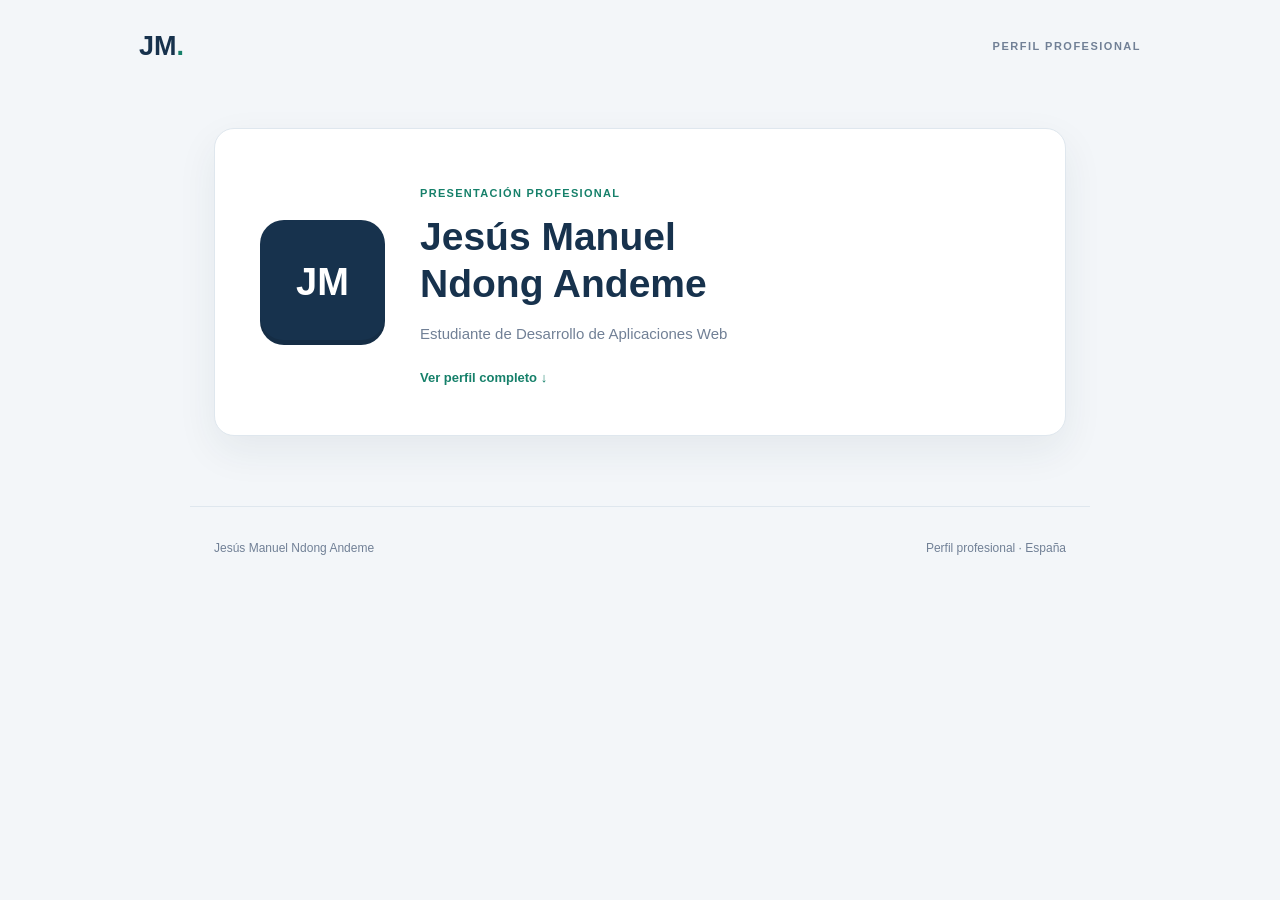
==== index.html @ eda54fb5 "Add files via upload Tarjeta de presentación" ====
<!DOCTYPE html>
<html lang="es">
<head>
    <!-- Configuración de caracteres y adaptabilidad para pantallas móviles -->
    <meta charset="UTF-8">
    <meta name="viewport" content="width=device-width, initial-scale=1.0">
    
    <!-- Metadatos de SEO y título que se muestra en la pestaña del navegador -->
    <meta name="description" content="Perfil profesional de Jesús Manuel Ndong Andeme">
    <title>Jesús Manuel Ndong Andeme | Perfil profesional</title>
    
    <!-- Enlace a la hoja de estilos externa -->
    <link rel="stylesheet" href="estilos.css">
</head>

<body>

    <!-- Encabezado principal del sitio web con la marca e identificador -->
    <header class="cabecera">
        <a href="#" class="logo">JM<span>.</span></a>
        <span class="etiqueta">PERFIL PROFESIONAL</span>
    </header>

    <!-- Contenido principal de la página -->
    <main class="contenedor">

        <!-- Tarjeta desplegable nativa en HTML5 usando details -->
        <details class="tarjeta">

            <!-- Cabecera visible del desplegable (vista previa de la tarjeta) -->
            <summary class="presentacion">
                <!-- Monograma con las iniciales del nombre -->
                <div class="monograma">JM</div>

                <!-- Datos de identificación personal y título profesional -->
                <div class="identidad">
                    <p class="sobrelinea">PRESENTACIÓN PROFESIONAL</p>
                    <h1>Jesús Manuel<br>Ndong Andeme</h1>
                    <p class="puesto">
                        Estudiante de Desarrollo de Aplicaciones Web
                    </p>

                    <!-- Indicador visual que cambia el texto según si está abierto o cerrado mediante CSS -->
                    <span class="indicador">
                        <span class="texto-abrir">Ver perfil completo ↓</span>
                        <span class="texto-cerrar">Cerrar perfil ↑</span>
                    </span>
                </div>
            </summary>

            <!-- Contenido extendido que se muestra al abrir el desplegable -->
            <div class="contenido">

                <!-- Sección 01: Extracto personal y resumen sobre mí -->
                <section class="seccion">
                    <p class="numero">01 / PERFIL</p>
                    <h2>Sobre mí</h2>
                    <p>
                        Apasionado por la programación y la creación
                        de páginas web limpias, funcionales y accesibles.
                        Mi objetivo es seguir desarrollando mis
                        competencias técnicas y participar en proyectos
                        tecnológicos.
                    </p>
                </section>

                <!-- Sección 02: Listado de tecnologías y lenguajes dominados -->
                <section class="seccion">
                    <p class="numero">02 / COMPETENCIAS</p>
                    <h2>Habilidades técnicas</h2>

                    <div class="habilidades">
                        <span>HTML</span>
                        <span>CSS</span>
                        <span>Java</span>
                        <span>PHP</span>
                        <span>SQL</span>
                    </div>
                </section>

                <!-- Sección 03: Historial y trayectoria de estudios -->
                <section class="seccion">
                    <p class="numero">03 / FORMACIÓN</p>
                    <h2>Formación académica</h2>

                    <div class="formacion">
                        <span class="punto"></span>
                        <div>
                            <h3>Desarrollo de Aplicaciones Web</h3>
                            <p>
                                Formación en programación, desarrollo
                                web y gestión de bases de datos.
                            </p>
                            <!-- Recordatorio o nota pendiente de completar -->
                            <p class="nota">
                                Añade el centro educativo y las fechas.
                            </p>
                        </div>
                    </div>
                </section>

                <!-- Sección 04: Metas profesionales e intereses del sector -->
                <section class="seccion">
                    <p class="numero">04 / OBJETIVO</p>
                    <h2>Objetivo profesional</h2>
                    <p>
                        Ampliar mis conocimientos, adquirir experiencia
                        práctica y crecer profesionalmente en el sector
                        del desarrollo de aplicaciones web.
                    </p>
                </section>

                <!-- Sección de contacto y enlace a la red profesional LinkedIn -->
                <section class="linkedin">
                    <div class="linkedin-logo">in</div>

                    <div class="linkedin-info">
                        <p class="numero">CONECTA CONMIGO</p>
                        <h2>Mi perfil de LinkedIn</h2>
                        <p>
                            Consulta mi perfil profesional y conoce
                            más sobre mi trayectoria.
                        </p>
                    </div>

                    <!-- Enlace seguro que abre el perfil externo en una nueva pestaña -->
                    <a
                        class="boton"
                        href="https://www.linkedin.com/mynetwork/grow/"
                        target="_blank"
                        rel="noopener noreferrer">
                        Visitar LinkedIn ↗
                    </a>
                </section>

            </div>
        </details>

    </main>

    <!-- Pie de página con créditos e información -->
    <footer class="pie">
        <p>Jesús Manuel Ndong Andeme</p>
        <p>Perfil profesional · España</p>
    </footer>

</body>
</html>
---- estilos.css ----
:root {
    --azul: #17324d;
    --verde: #16806a;
    --fondo: #f3f6f9;
    --blanco: #ffffff;
    --texto: #354657;
    --gris: #718096;
    --borde: #dfe7ee;
}

* {
    box-sizing: border-box;
}

body {
    margin: 0;
    background: var(--fondo);
    color: var(--texto);
    font-family: "Segoe UI", Arial, sans-serif;
    line-height: 1.6;
}

/* CABECERA */
.cabecera {
    max-width: 1050px;
    margin: auto;
    padding: 25px 24px;
    display: flex;
    justify-content: space-between;
    align-items: center;
}

.logo {
    color: var(--azul);
    font-size: 27px;
    font-weight: 800;
    text-decoration: none;
}

.logo span {
    color: var(--verde);
}

.etiqueta {
    color: var(--gris);
    font-size: 11px;
    font-weight: 700;
    letter-spacing: 1.5px;
}

.contenedor {
    max-width: 900px;
    margin: 35px auto 70px;
    padding: 0 24px;
}

.tarjeta {
    background: var(--blanco);
    border: 1px solid var(--borde);
    border-radius: 20px;
    overflow: hidden;
    box-shadow: 0 15px 40px rgba(23, 50, 77, 0.07);
    transition: box-shadow 0.3s ease;
}

.tarjeta:hover {
    box-shadow: 0 20px 45px rgba(23, 50, 77, 0.12);
}

.presentacion {
    list-style: none;
    cursor: pointer;
    display: flex;
    align-items: center;
    gap: 35px;
    padding: 45px;
}

.presentacion::-webkit-details-marker {
    display: none;
}

.monograma {
    width: 125px;
    height: 125px;
    flex-shrink: 0;
    display: grid;
    place-items: center;
    border-radius: 24px;
    background: var(--azul);
    color: white;
    font-size: 38px;
    font-weight: 800;
    box-shadow: inset 0 -5px 0 rgba(0, 0, 0, 0.1);
}

.identidad {
    min-width: 0;
}

.sobrelinea,
.numero {
    color: var(--verde);
    font-size: 11px;
    font-weight: 800;
    letter-spacing: 1.3px;
}

h1 {
    color: var(--azul);
    font-size: clamp(27px, 4vw, 39px);
    line-height: 1.2;
    margin: 10px 0;
    overflow-wrap: anywhere;
}

.puesto {
    color: var(--gris);
    font-size: 15px;
    margin-bottom: 18px;
}

.indicador {
    display: inline-block;
    color: var(--verde);
    font-size: 13px;
    font-weight: 700;
}

.texto-cerrar {
    display: none;
}

.tarjeta[open] .texto-abrir {
    display: none;
}

.tarjeta[open] .texto-cerrar {
    display: inline;
}

/* CONTENIDO DESPLEGABLE */
.contenido {
    border-top: 1px solid var(--borde);
    padding: 15px 45px 40px;
    animation: aparecer 0.4s ease;
}

.seccion {
    padding: 24px 0;
    border-bottom: 1px solid var(--borde);
}

.numero {
    margin: 0 0 8px;
}

.seccion h2,
.linkedin h2 {
    color: var(--azul);
    font-size: 23px;
    margin: 0 0 12px;
}

.seccion > p:not(.numero) {
    color: var(--gris);
    font-size: 14px;
}

.habilidades {
    display: flex;
    flex-wrap: wrap;
    gap: 10px;
}

.habilidades span {
    background: #edf5f3;
    color: #176654;
    border: 1px solid #d5e9e3;
    border-radius: 7px;
    padding: 8px 14px;
    font-size: 13px;
    font-weight: 650;
    transition: background 0.25s, transform 0.25s;
}

.habilidades span:hover {
    background: #d7ece5;
    transform: translateY(-3px);
}

.formacion {
    display: flex;
    gap: 15px;
    align-items: flex-start;
}

.punto {
    width: 12px;
    height: 12px;
    margin-top: 8px;
    flex-shrink: 0;
    background: var(--verde);
    border-radius: 50%;
}

.formacion h3 {
    color: var(--azul);
    font-size: 16px;
    margin: 0;
}

.formacion p {
    color: var(--gris);
    font-size: 14px;
}

.nota {
    font-size: 12px !important;
    font-style: italic;
}

.linkedin {
    display: flex;
    align-items: center;
    flex-wrap: wrap;
    gap: 20px;
    margin-top: 30px;
    padding: 25px;
    background: #f0f5fa;
    border: 1px solid var(--borde);
    border-radius: 14px;
}

.linkedin-logo {
    display: grid;
    place-items: center;
    width: 52px;
    height: 52px;
    flex-shrink: 0;
    background: #0a66c2;
    color: white;
    border-radius: 8px;
    font-size: 27px;
    font-weight: 800;
}

.linkedin-info {
    flex: 1;
    min-width: 180px;
}

.linkedin h2 {
    font-size: 19px;
    margin: 0 0 5px;
}

.linkedin-info p:last-child {
    color: var(--gris);
    font-size: 13px;
    margin-bottom: 0;
}

.boton {
    display: inline-block;
    padding: 12px 17px;
    background: #0a66c2;
    color: white;
    border-radius: 8px;
    text-decoration: none;
    font-size: 13px;
    font-weight: 700;
    transition: background 0.25s, transform 0.25s;
}

.boton:hover {
    background: #004182;
    transform: translateY(-2px);
}

a:focus-visible,
summary:focus-visible {
    outline: 3px solid var(--verde);
    outline-offset: 4px;
}

/* PIE DE PÁGINA */
.pie {
    max-width: 900px;
    margin: auto;
    padding: 20px 24px;
    border-top: 1px solid var(--borde);
    display: flex;
    justify-content: space-between;
    gap: 15px;
    color: var(--gris);
    font-size: 12px;
}

@keyframes aparecer {
    from {
        opacity: 0;
        transform: translateY(12px);
    }

    to {
        opacity: 1;
        transform: translateY(0);
    }
}

@media (max-width: 600px) {
    .cabecera {
        padding: 20px;
    }

    .contenedor {
        margin-top: 15px;
        padding: 0 14px;
    }

    .presentacion {
        flex-direction: column;
        align-items: flex-start;
        gap: 20px;
        padding: 28px 23px;
    }

    .monograma {
        width: 80px;
        height: 80px;
        border-radius: 17px;
        font-size: 27px;
    }

    .contenido {
        padding: 10px 23px 28px;
    }

    .linkedin {
        align-items: flex-start;
        padding: 18px;
    }

    .linkedin-info {
        flex-basis: calc(100% - 75px);
    }

    .boton {
        width: 100%;
        text-align: center;
    }

    .pie {
        flex-direction: column;
        gap: 0;
        padding: 18px 20px;
    }
}

@media (prefers-reduced-motion: reduce) {
    *,
    *::before,
    *::after {
        animation-duration: 0.01ms !important;
        transition-duration: 0.01ms !important;
    }
}
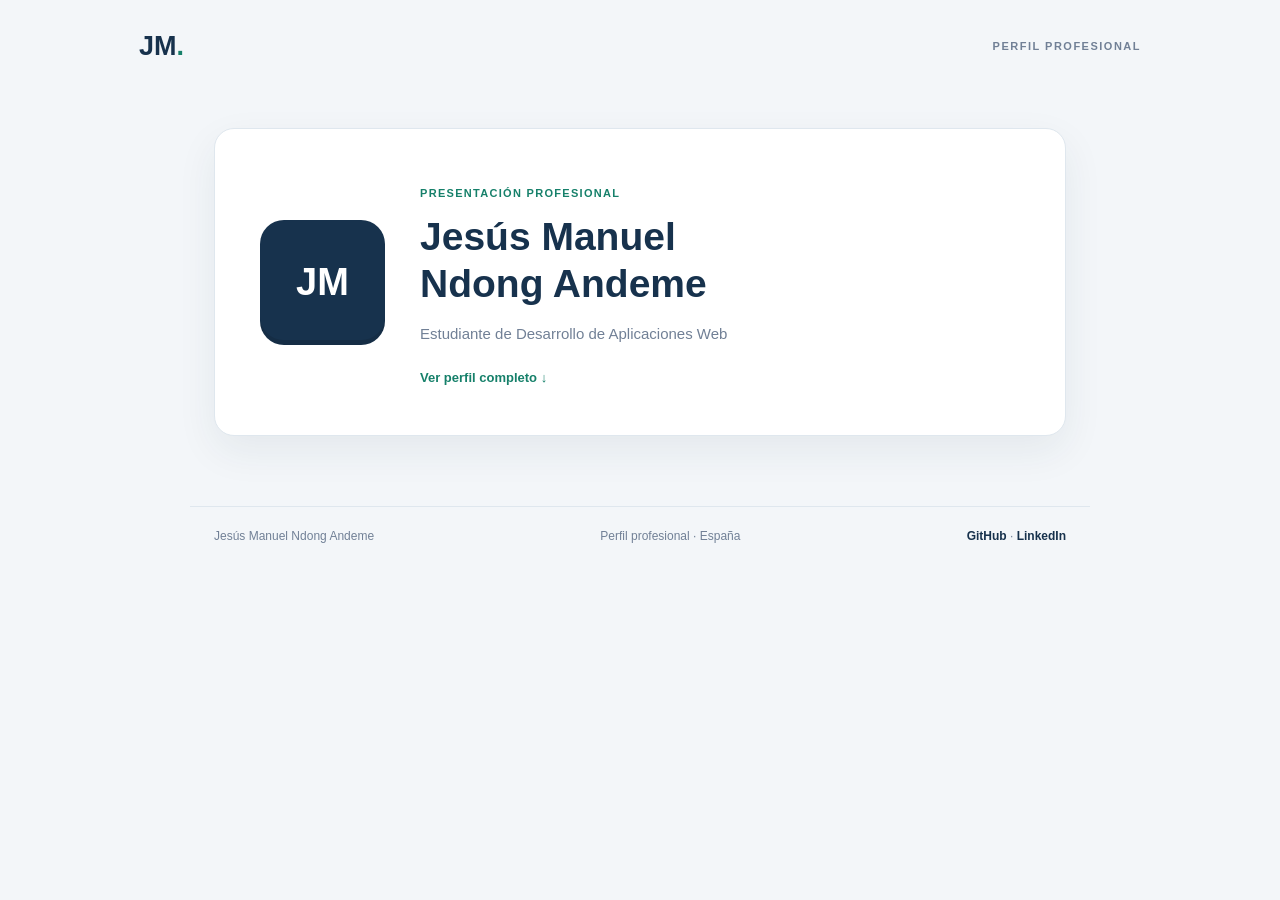
==== commit 36f85bbd: "Add files via upload" ====
--- a/index.html
+++ b/index.html
@@ -1,46 +1,43 @@
 <!DOCTYPE html>
 <html lang="es">
 <head>
-    <!-- Configuración de caracteres y adaptabilidad para pantallas móviles -->
+    <!-- Codificación y adaptación a pantallas móviles -->
     <meta charset="UTF-8">
     <meta name="viewport" content="width=device-width, initial-scale=1.0">
-    
-    <!-- Metadatos de SEO y título que se muestra en la pestaña del navegador -->
-    <meta name="description" content="Perfil profesional de Jesús Manuel Ndong Andeme">
+
+    <!-- Metadatos: descripción para buscadores, autor y título de la pestaña -->
+    <meta name="description" content="Perfil profesional de Jesús Manuel Ndong Andeme, estudiante de Desarrollo de Aplicaciones Web en Madrid.">
+    <meta name="author" content="Jesús Manuel Ndong Andeme">
     <title>Jesús Manuel Ndong Andeme | Perfil profesional</title>
-    
-    <!-- Enlace a la hoja de estilos externa -->
+
+    <!-- Hoja de estilos externa -->
     <link rel="stylesheet" href="estilos.css">
 </head>
 
-<body>
+<body id="inicio">
 
-    <!-- Encabezado principal del sitio web con la marca e identificador -->
+    <!-- ============ CABECERA ============ -->
     <header class="cabecera">
-        <a href="#" class="logo">JM<span>.</span></a>
+        <a href="#inicio" class="logo" aria-label="Ir al inicio">JM<span>.</span></a>
         <span class="etiqueta">PERFIL PROFESIONAL</span>
     </header>
 
-    <!-- Contenido principal de la página -->
+    <!-- ============ CONTENIDO PRINCIPAL ============ -->
     <main class="contenedor">
 
-        <!-- Tarjeta desplegable nativa en HTML5 usando details -->
+        <!-- Tarjeta desplegable nativa de HTML5 (details + summary), sin JavaScript -->
         <details class="tarjeta">
 
-            <!-- Cabecera visible del desplegable (vista previa de la tarjeta) -->
+            <!-- Parte siempre visible: presentación -->
             <summary class="presentacion">
-                <!-- Monograma con las iniciales del nombre -->
-                <div class="monograma">JM</div>
+                <div class="monograma" aria-hidden="true">JM</div>
 
-                <!-- Datos de identificación personal y título profesional -->
                 <div class="identidad">
                     <p class="sobrelinea">PRESENTACIÓN PROFESIONAL</p>
                     <h1>Jesús Manuel<br>Ndong Andeme</h1>
-                    <p class="puesto">
-                        Estudiante de Desarrollo de Aplicaciones Web
-                    </p>
+                    <p class="puesto">Estudiante de Desarrollo de Aplicaciones Web</p>
 
-                    <!-- Indicador visual que cambia el texto según si está abierto o cerrado mediante CSS -->
+                    <!-- El CSS muestra uno u otro texto según el desplegable esté abierto o cerrado -->
                     <span class="indicador">
                         <span class="texto-abrir">Ver perfil completo ↓</span>
                         <span class="texto-cerrar">Cerrar perfil ↑</span>
@@ -48,101 +45,128 @@
                 </div>
             </summary>
 
-            <!-- Contenido extendido que se muestra al abrir el desplegable -->
+            <!-- Parte que aparece al abrir la tarjeta -->
             <div class="contenido">
 
-                <!-- Sección 01: Extracto personal y resumen sobre mí -->
-                <section class="seccion">
+                <!-- 01 · Sobre mí -->
+                <section class="seccion" aria-labelledby="titulo-perfil">
                     <p class="numero">01 / PERFIL</p>
-                    <h2>Sobre mí</h2>
+                    <h2 id="titulo-perfil">Sobre mí</h2>
                     <p>
-                        Apasionado por la programación y la creación
-                        de páginas web limpias, funcionales y accesibles.
-                        Mi objetivo es seguir desarrollando mis
-                        competencias técnicas y participar en proyectos
-                        tecnológicos.
+                        Apasionado por la programación y la creación de páginas web limpias,
+                        funcionales y accesibles. Mi objetivo es seguir desarrollando mis
+                        competencias técnicas y participar en proyectos tecnológicos.
                     </p>
                 </section>
 
-                <!-- Sección 02: Listado de tecnologías y lenguajes dominados -->
-                <section class="seccion">
+                <!-- 02 · Habilidades, agrupadas por áreas -->
+                <section class="seccion" aria-labelledby="titulo-habilidades">
                     <p class="numero">02 / COMPETENCIAS</p>
-                    <h2>Habilidades técnicas</h2>
+                    <h2 id="titulo-habilidades">Habilidades técnicas</h2>
 
+                    <h3>Front-end</h3>
                     <div class="habilidades">
                         <span>HTML</span>
                         <span>CSS</span>
+                        <span>JavaScript</span>
+                    </div>
+
+                    <h3>Back-end</h3>
+                    <div class="habilidades">
                         <span>Java</span>
                         <span>PHP</span>
+                    </div>
+
+                    <h3>Datos y herramientas</h3>
+                    <div class="habilidades">
                         <span>SQL</span>
+                        <span>MySQL</span>
+                        <span>Git</span>
+                        <span>GitHub</span>
                     </div>
                 </section>
 
-                <!-- Sección 03: Historial y trayectoria de estudios -->
-                <section class="seccion">
+                <!-- 03 · Formación -->
+                <section class="seccion" aria-labelledby="titulo-formacion">
                     <p class="numero">03 / FORMACIÓN</p>
-                    <h2>Formación académica</h2>
+                    <h2 id="titulo-formacion">Formación académica</h2>
 
                     <div class="formacion">
-                        <span class="punto"></span>
+                        <span class="punto" aria-hidden="true"></span>
                         <div>
                             <h3>Desarrollo de Aplicaciones Web</h3>
-                            <p>
-                                Formación en programación, desarrollo
-                                web y gestión de bases de datos.
-                            </p>
-                            <!-- Recordatorio o nota pendiente de completar -->
-                            <p class="nota">
-                                Añade el centro educativo y las fechas.
-                            </p>
+                            <p>Formación en programación, desarrollo web y gestión de bases de datos.</p>
+                            <!-- PENDIENTE: sustituye esta nota por el centro y las fechas reales -->
+                            <p class="nota">Añade el centro educativo y las fechas.</p>
                         </div>
                     </div>
                 </section>
 
-                <!-- Sección 04: Metas profesionales e intereses del sector -->
-                <section class="seccion">
+                <!-- 04 · Objetivo -->
+                <section class="seccion" aria-labelledby="titulo-objetivo">
                     <p class="numero">04 / OBJETIVO</p>
-                    <h2>Objetivo profesional</h2>
+                    <h2 id="titulo-objetivo">Objetivo profesional</h2>
                     <p>
-                        Ampliar mis conocimientos, adquirir experiencia
-                        práctica y crecer profesionalmente en el sector
-                        del desarrollo de aplicaciones web.
+                        Ampliar mis conocimientos, adquirir experiencia práctica y crecer
+                        profesionalmente en el sector del desarrollo de aplicaciones web.
                     </p>
                 </section>
 
-                <!-- Sección de contacto y enlace a la red profesional LinkedIn -->
-                <section class="linkedin">
-                    <div class="linkedin-logo">in</div>
+                <!-- ============ REDES PROFESIONALES ============
+                     Cada red es un bloque con la misma estructura (logo, texto y botón).
+                     El de GitHub reutiliza las clases del de LinkedIn y añade "github". -->
+                <div class="redes">
 
-                    <div class="linkedin-info">
-                        <p class="numero">CONECTA CONMIGO</p>
-                        <h2>Mi perfil de LinkedIn</h2>
-                        <p>
-                            Consulta mi perfil profesional y conoce
-                            más sobre mi trayectoria.
-                        </p>
-                    </div>
+                    <!-- LinkedIn -->
+                    <section class="linkedin" aria-labelledby="titulo-linkedin">
+                        <div class="linkedin-logo" aria-hidden="true">in</div>
+                        <div class="linkedin-info">
+                            <p class="numero">CONECTA CONMIGO</p>
+                            <h2 id="titulo-linkedin">Mi perfil de LinkedIn</h2>
+                            <p>Consulta mi perfil profesional y conoce más sobre mi trayectoria.</p>
+                        </div>
+                        <!-- CAMBIA TU-USUARIO-LINKEDIN por tu usuario real -->
+                        <a class="boton"
+                           href="https://www.linkedin.com/in/TU-USUARIO-LINKEDIN/"
+                           target="_blank"
+                           rel="noopener noreferrer">
+                            Visitar LinkedIn ↗
+                        </a>
+                    </section>
 
-                    <!-- Enlace seguro que abre el perfil externo en una nueva pestaña -->
-                    <a
-                        class="boton"
-                        href="https://www.linkedin.com/mynetwork/grow/"
-                        target="_blank"
-                        rel="noopener noreferrer">
-                        Visitar LinkedIn ↗
-                    </a>
-                </section>
+                    <!-- GitHub (nuevo) -->
+                    <section class="linkedin github" aria-labelledby="titulo-github">
+                        <div class="linkedin-logo" aria-hidden="true">GH</div>
+                        <div class="linkedin-info">
+                            <p class="numero">MIS PROYECTOS</p>
+                            <h2 id="titulo-github">Mi perfil de GitHub</h2>
+                            <p>Mira mi código, mis prácticas y los proyectos en los que estoy trabajando.</p>
+                        </div>
+                        <a class="boton"
+                           href="https://github.com/ndongandemejesusmanuel01-cyber"
+                           target="_blank"
+                           rel="noopener noreferrer">
+                            Visitar GitHub ↗
+                        </a>
+                    </section>
 
+                </div>
             </div>
         </details>
 
     </main>
 
-    <!-- Pie de página con créditos e información -->
+    <!-- ============ PIE DE PÁGINA ============ -->
     <footer class="pie">
         <p>Jesús Manuel Ndong Andeme</p>
         <p>Perfil profesional · España</p>
+        <!-- Enlaces rápidos también en el pie (segundo enlace a GitHub) -->
+        <p>
+            <a href="https://github.com/ndongandemejesusmanuel01-cyber" target="_blank" rel="noopener noreferrer">GitHub</a>
+            ·
+            <a href="https://www.linkedin.com/in/TU-USUARIO-LINKEDIN/" target="_blank" rel="noopener noreferrer">LinkedIn</a>
+        </p>
     </footer>
 
 </body>
-</html>+</html>
--- a/estilos.css
+++ b/estilos.css
@@ -167,6 +167,13 @@
     font-size: 14px;
 }
 
+/* NUEVO: títulos de cada grupo de habilidades (Front-end, Back-end...) */
+.seccion > h3 {
+    color: var(--azul);
+    font-size: 14px;
+    margin: 18px 0 10px;
+}
+
 .habilidades {
     display: flex;
     flex-wrap: wrap;
@@ -220,6 +227,14 @@
     font-style: italic;
 }
 
+/* REDES PROFESIONALES (LinkedIn y GitHub) */
+/* NUEVO: contenedor que separa los dos bloques */
+.redes {
+    display: grid;
+    gap: 16px;
+    margin-top: 30px;
+}
+
 .linkedin {
     display: flex;
     align-items: center;
@@ -230,6 +245,11 @@
     background: #f0f5fa;
     border: 1px solid var(--borde);
     border-radius: 14px;
+}
+
+/* NUEVO: dentro de .redes el espacio lo da el gap, no el margen */
+.redes .linkedin {
+    margin-top: 0;
 }
 
 .linkedin-logo {
@@ -278,6 +298,24 @@
     transform: translateY(-2px);
 }
 
+/* NUEVO: variante GitHub (mismo bloque que LinkedIn, en gris oscuro) */
+.github {
+    background: #f4f4f5;
+}
+
+.github .linkedin-logo {
+    background: #24292f;
+    font-size: 21px;
+}
+
+.github .boton {
+    background: #24292f;
+}
+
+.github .boton:hover {
+    background: #000000;
+}
+
 a:focus-visible,
 summary:focus-visible {
     outline: 3px solid var(--verde);
@@ -297,6 +335,22 @@
     font-size: 12px;
 }
 
+/* NUEVO: enlaces del pie (GitHub y LinkedIn) */
+.pie p {
+    margin: 0;
+}
+
+.pie a {
+    color: var(--azul);
+    font-weight: 700;
+    text-decoration: none;
+}
+
+.pie a:hover {
+    color: var(--verde);
+    text-decoration: underline;
+}
+
 @keyframes aparecer {
     from {
         opacity: 0;
@@ -353,7 +407,7 @@
 
     .pie {
         flex-direction: column;
-        gap: 0;
+        gap: 4px;
         padding: 18px 20px;
     }
 }
